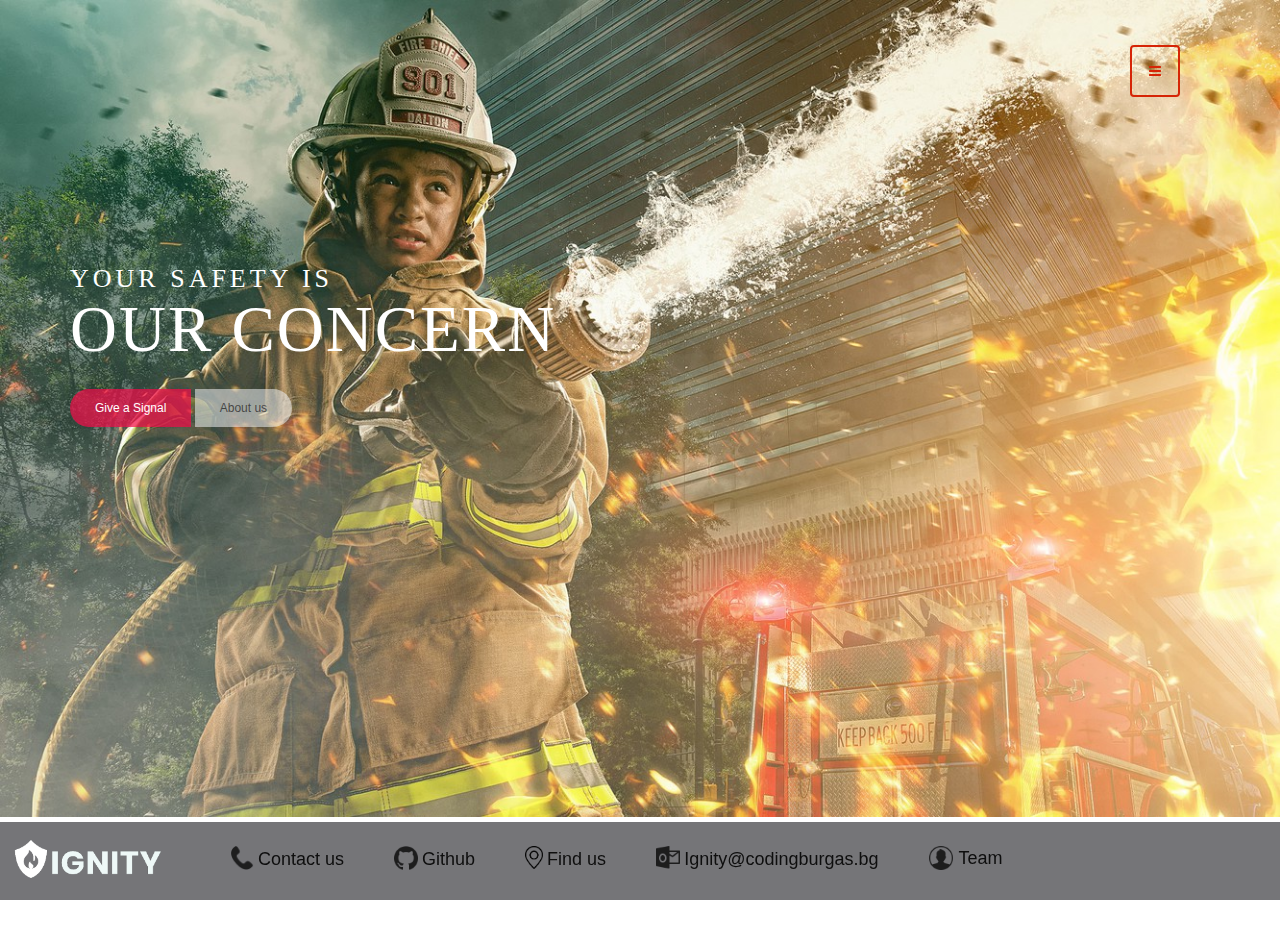
==== Fire-Department/index.html @ 9d0bdcf5 "Fix login footer" ====
<!DOCTYPE html>
<html lang="en">

<head>
    <meta charset="UTF-8">
    <title>IGNITY</title>
    <link rel="stylesheet" type="text/css" href="CSS/index.css">
    <link rel="stylesheet" type="text/css" href="CSS/navbar.css">
    <link rel="stylesheet" type="text/css" href="CSS/footer.css">
    <link rel="stylesheet" type="text/css" href="https://maxcdn.bootstrapcdn.com/bootstrap/3.3.7/css/bootstrap.min.css">
    <link rel="stylesheet" type="text/css" href="https://cdnjs.cloudflare.com/ajax/libs/font-awesome/4.7.0/css/font-awesome.min.css">

</head>

<body>


    <div class="container">

        <div class="logo">
            <a href="index.html"><img class="imgLogo" src="IMG/ignitylogo.png"></a>
        </div>
        </a>

        <div class="navigation-wrapper">
            <div class="navigation-button">
                <i class="fa fa-bars"></i>
            </div>
            <div class="navigation-menu">
                <ul>
                    <li><a href="index.html">HOME</a></li>
                    <li><a href="HTML/about.html">ABOUT US</a></li>
                    <li><a href="HTML/teams.html">TEAMS</a></li>
                    <li><a href="HTML/vehicles.html">VEHICLES</a></li>
                    <li><a href="HTML/signal.html">GIVE A SIGNAL</a></li>
                    <li><a href="HTML/login.html">LOGIN</a></li>
                </ul>
            </div>
        </div>

        <section class="hero">
            <h1>Your safety is <br> <span>OUR CONCERN</span></h1>
            <div class="button">
                <a href="HTML/signal.html" class="btn1">Give a Signal</a>
                <a href="HTML/about.html" class="btn2">About us</a>
            </div>
        </section>
    </div>

    <div class="footer">

        <footer>
            <div class="inner_footer">
                <div class="logo_container">
                    <a href="index.html"><img src="IMG/ignityLogo.png" width="180px" style="float: left;"></a>

                    <img src="IMG/phoneLogo.png" width="28px" class="footerimg imgopacity" alt="phone">
                    <h4 onclick="openContact()"> Contact us </h4>

                    <img src="IMG/githubLogo.png" width="28px" class="footerimg imgopacity" alt="github">
                    <h4 onclick="openGithub()"> Github </h4>

                    <img src="IMG/placeLogo.png" width="22px" class="footerimg" alt="place">
                    <h4 onclick="openPlace()"> Find us </h4>


                    <img src="IMG/outlookLogo.png" width="28px" class="footerimg imgopacity" alt="outlook">
                    <h4 onclick="openOutlook()">
                        Ignity@codingburgas.bg
                    </h4>

                    <img src="IMG/profilePictureLogo.png" width="28px" class="footerimg imgopacity" alt="profile">
                    <div class="popup footerimg" onclick="popUpTeam()">Team
                        <span class="popuptext" id="myPopup">Veselin Stoyanov<br> Mario Berberov<br>Aleks Staykova<br> Georgi Vasilev</bt></span>
                    </div>

                    <script src="JavaScript/footer.js"></script>
                </div>

            </div>
        </footer>
    </div>

    <p class="bottom">footer</p>
</body>

<script src="JavaScript/navbar.js">
</script>

</html>
---- Fire-Department/CSS/index.css ----
body {
    overflow: visible;
    height: 0px;
    background-image: url("../IMG/indexBackGround.jpg");
    background-position: 0px 0px;
    background-size: auto;
    background-size: cover;
    background-repeat: repeat-x;
    -o-object-fit: fill;
    object-fit: fill;
    font-family: 'Montserrat', sans-serif;
}

.imgLogo {
    position: static;
    display: inline-block;
    margin-left: -10%;
    padding-top: 0%;
    width: 150px;
    z-index: -1;
}

.container {
    width: 80%;
    position: relative;
    top: 40px;
}

.hero h1 {
    margin-top: 205px;
    text-transform: uppercase;
    font-family: impact;
    font-size: 26px;
    letter-spacing: 4px;
    color: white;
}

span {
    font-size: 65px;
    letter-spacing: 2px;
    font-family: impact;
    bottom: 500s;
}

.bottom {
    margin-top: 536px;
    opacity: 0%;
}

.button {
    font-family: 'Roboto Condensed', sans-serif;
    font-weight: normal;
    font-size: 12px;
    margin-top: 35px;
}

.btn1:hover {
    padding: 12px 25px;
    text-decoration: none;
    background: #f20c4a;
    color: white;
}

.btn2:hover {
    padding: 12px 25px;
    text-decoration: none;
    background: #fcfcfc;
    color: rgb(0, 0, 0);
}

.btn1 {
    padding: 12px 25px;
    background: #f20c49b6;
    text-decoration: none;
    color: white;
    border-top-left-radius: 20px;
    border-bottom-left-radius: 20px;
}

.btn2 {
    padding: 12px 25px;
    background: #f4f6f888;
    text-decoration: none;
    color: rgba(51, 51, 51, 0.842);
    border-top-right-radius: 20px;
    border-bottom-right-radius: 20px;
}
---- Fire-Department/CSS/navbar.css ----
.navigation-wrapper {
    position: relative;
    z-index: 2;
}

.navigation-button {
    display: flex;
    align-items: center;
    justify-content: center;
    flex-wrap: wrap;
    position: fixed;
    top: 45px;
    right: 100px;
    background: transparent;
    cursor: pointer;
}

.navigation-button .fa {
    border: 2px solid rgb(214, 37, 6);
    border-radius: 4px;
    padding: 17px;
    color: rgb(214, 37, 6);
}

.navigation-menu ul li {
    list-style: none;
    font-family: impact;
    font-weight: 300;
    color: hsl(0, 0%, 70%);
}

a:hover {
    padding: 15px 15px;
}

.navigation-menu {
    content: '';
    position: fixed;
    top: 0;
    right: 0;
    width: 30%;
    background-color: white;
    background-image: url(../IMG/fireNavBar.gif);
    background-position: center;
    background-size: cover;
    filter: grayscale(30%);
    height: 100%;
    transform: skewX(0deg) translate(100%, 0);
    transform-origin: top right;
    transition: all .2s ease-in;
    cursor: pointer;
}

.navigation-menu ul {
    position: fixed;
    right: 120px;
    top: 140px;
    width: 400px;
    margin-top: 100px;
    margin-right: -170px;
    cursor: pointer;
}

li:hover {
    color: rgba(255, 255, 255, 0.678);
}

.navigation-menu ul li {
    position: relative;
    z-index: 999;
    font-size: 32px;
    color: hsl(0, 0%, 10%);
    line-height: 64px;
}

.navigation-menu ul li a {
    border: none;
    color: rgb(104, 143, 202);
    text-decoration: none;
    cursor: pointer;
}

.navigation-menu.active {
    transform: skewX(8deg) translate(0, 0);
}

.navigation-menu li {
    opacity: 0;
    transform: translate(0, 1px);
    transition: all .0s ease-in .1s;
}

.navigation-menu.active li {
    opacity: 1;
    transform: translate(0, 0);
    transition: all .0.5s ease-in 0s;
}

.navigation-menu.active li {
    opacity: 1;
    transform: translate(0, 0);
    transition: all .2s ease-in 0s;
}

.navigation-menu.active li:nth-child(1) {
    transition-delay: .3s;
}

.navigation-menu.active li:nth-child(2) {
    transition-delay: .4s;
}

.navigation-menu.active li:nth-child(3) {
    transition-delay: .5s;
}

.navigation-menu.active li:nth-child(4) {
    transition-delay: .6s;
}

.navigation-menu.active li:nth-child(5) {
    transition-delay: .7s;
}

.navigation-menu.active li:nth-child(6) {
    transition-delay: .8s;
}
---- Fire-Department/CSS/footer.css ----
.footer {
    position: fixed;
    left: 0;
    bottom: 0;
    width: 100%;
    padding-top: 10px;
    color: rgb(14, 14, 14);
    padding-bottom: 0px;
    background-color: rgba(37, 37, 42, 0.637);
    z-index: 0;
    align-items: center;
}

h4 {
    float: left;
    padding-top: 8px;
    cursor: pointer;
}

.footerimg {
    float: left;
    margin-left: 50px;
    padding-top: 14px;
    padding-right: 4px;
}

.imgopacity {
    opacity: 0.75;
}

.popup {
    position: relative;
    display: inline-block;
    cursor: pointer;
    -webkit-user-select: none;
    -moz-user-select: none;
    -ms-user-select: none;
    user-select: none;
    font-size: large;
}

.popup .popuptext {
    visibility: hidden;
    width: 160px;
    background-color: rgba(255, 255, 255, 0.61);
    color: rgb(105, 105, 105);
    text-align: center;
    border-radius: 6px;
    padding: 8px 0;
    position: absolute;
    z-index: 1;
    bottom: 125%;
    left: 50%;
    margin-left: -80px;
    font-size: 15px;
    font-family: sans-serif;
}

.popup {
    margin-left: 2px;
}

.popup .popuptext::after {
    content: "";
    font-family: sans-serif;
    position: absolute;
    top: 100%;
    left: 50%;
    margin-left: -5px;
    border-width: 5px;
    border-style: solid;
    border-color: #555;
}

.popup .show {
    visibility: visible;
}
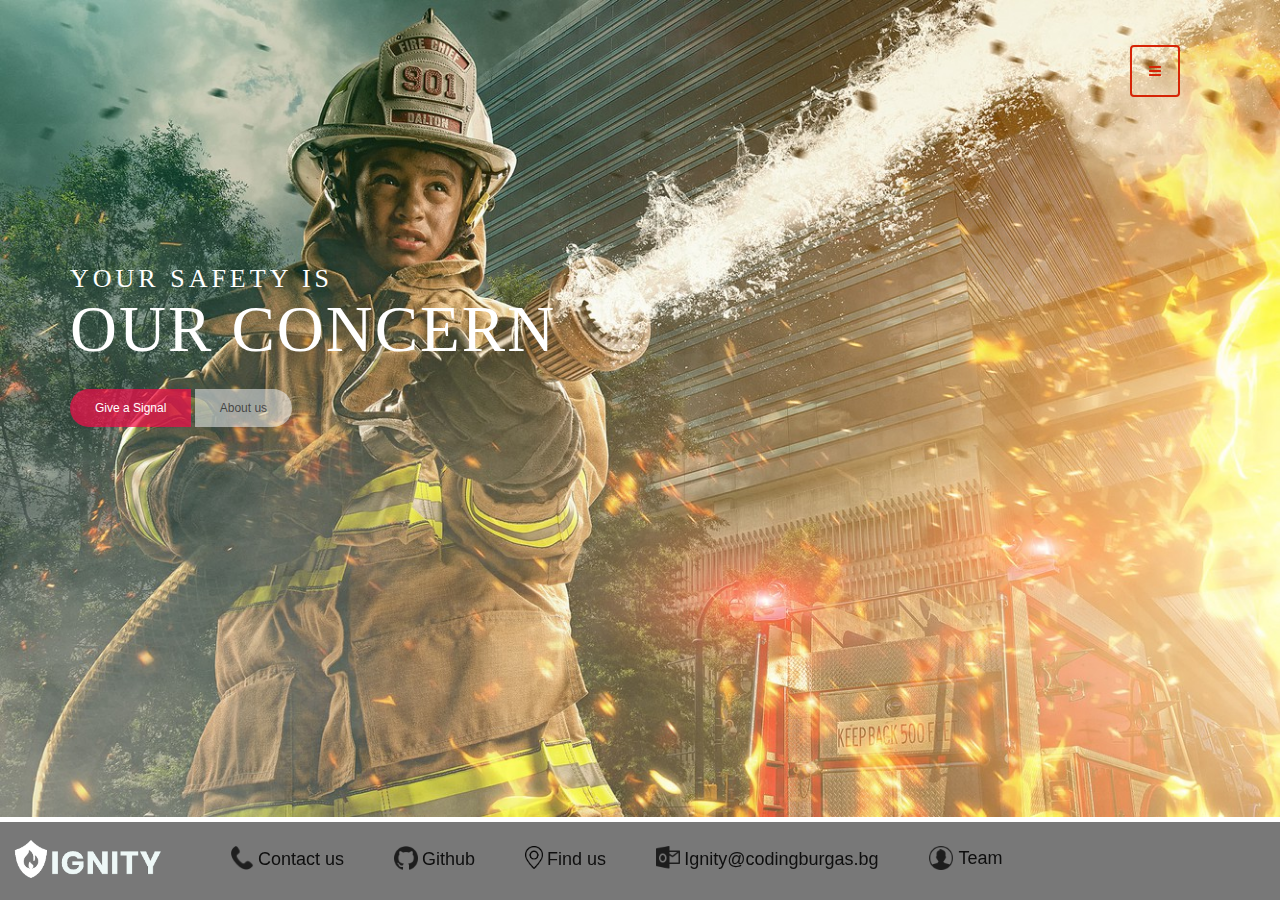
==== commit a5badfdd: "Add content to the vehicles page" ====
--- a/Fire-Department/index.html
+++ b/Fire-Department/index.html
@@ -20,7 +20,7 @@
         <div class="logo">
             <a href="index.html"><img class="imgLogo" src="IMG/ignitylogo.png"></a>
         </div>
-        </a>
+
 
         <div class="navigation-wrapper">
             <div class="navigation-button">
@@ -30,8 +30,8 @@
                 <ul>
                     <li><a href="index.html">HOME</a></li>
                     <li><a href="HTML/about.html">ABOUT US</a></li>
+                    <li><a href="HTML/vehicles.html">VEHICLES</a></li>
                     <li><a href="HTML/teams.html">TEAMS</a></li>
-                    <li><a href="HTML/vehicles.html">VEHICLES</a></li>
                     <li><a href="HTML/signal.html">GIVE A SIGNAL</a></li>
                     <li><a href="HTML/login.html">LOGIN</a></li>
                 </ul>
@@ -81,7 +81,6 @@
         </footer>
     </div>
 
-    <p class="bottom">footer</p>
 </body>
 
 <script src="JavaScript/navbar.js">
--- a/Fire-Department/CSS/footer.css
+++ b/Fire-Department/CSS/footer.css
@@ -2,11 +2,12 @@
     position: fixed;
     left: 0;
     bottom: 0;
+    right: 0;
     width: 100%;
     padding-top: 10px;
     color: rgb(14, 14, 14);
     padding-bottom: 0px;
-    background-color: rgba(37, 37, 42, 0.637);
+    background-color: rgba(43, 43, 43, 0.637);
     z-index: 0;
     align-items: center;
 }
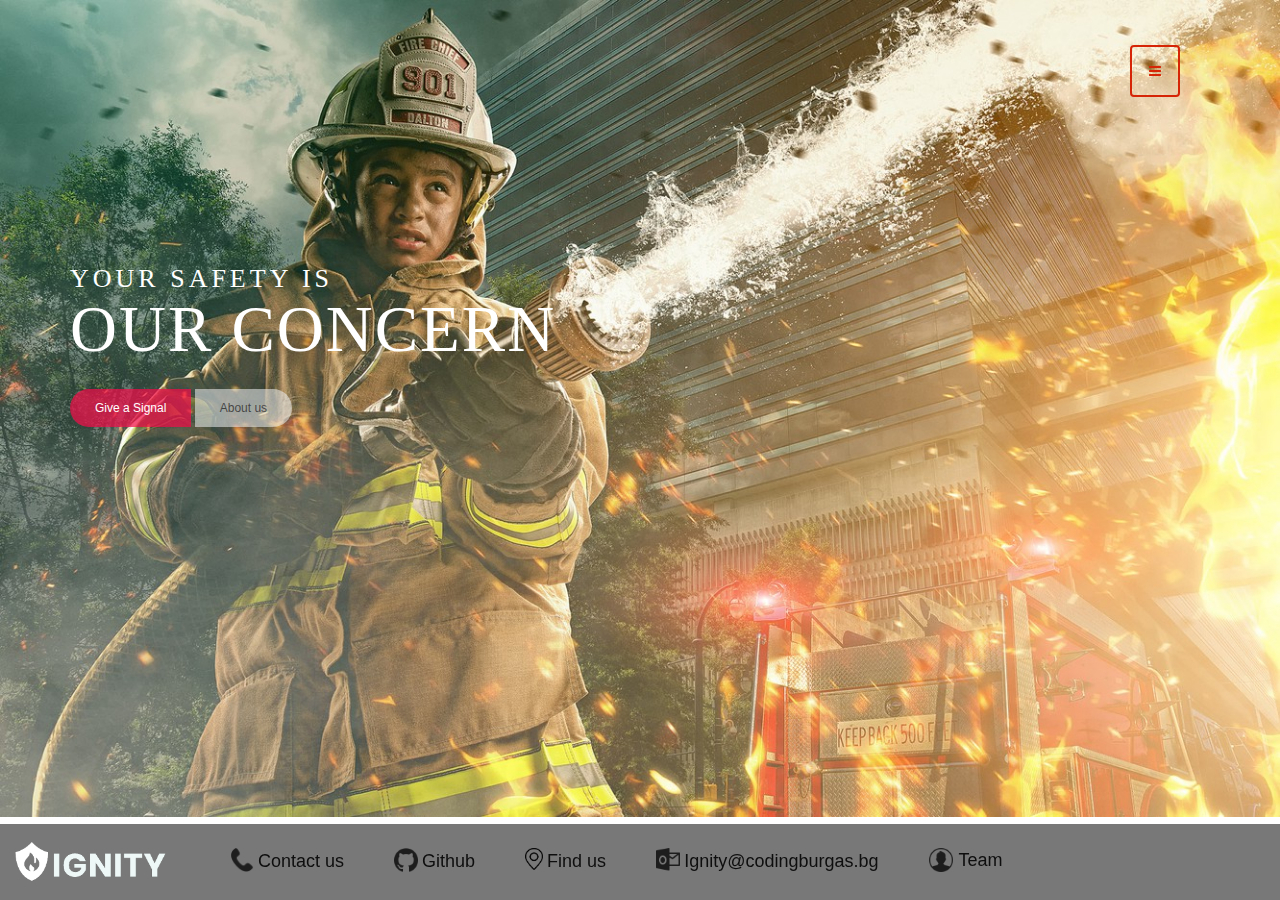
==== commit f93725ba: "Improve login page Design" ====
--- a/Fire-Department/index.html
+++ b/Fire-Department/index.html
@@ -9,7 +9,6 @@
     <link rel="stylesheet" type="text/css" href="CSS/footer.css">
     <link rel="stylesheet" type="text/css" href="https://maxcdn.bootstrapcdn.com/bootstrap/3.3.7/css/bootstrap.min.css">
     <link rel="stylesheet" type="text/css" href="https://cdnjs.cloudflare.com/ajax/libs/font-awesome/4.7.0/css/font-awesome.min.css">
-
 </head>
 
 <body>
--- a/Fire-Department/CSS/navbar.css
+++ b/Fire-Department/CSS/navbar.css
@@ -26,7 +26,7 @@
     list-style: none;
     font-family: impact;
     font-weight: 300;
-    color: hsl(0, 0%, 70%);
+    color: hsl(0, 0%, 100%);
 }
 
 a:hover {
@@ -39,11 +39,9 @@
     top: 0;
     right: 0;
     width: 30%;
-    background-color: white;
-    background-image: url(../IMG/fireNavBar.gif);
+    background: linear-gradient(to left, rgb(221, 57, 20) 0%, rgb(247, 107, 21) 100%);
     background-position: center;
     background-size: cover;
-    filter: grayscale(30%);
     height: 100%;
     transform: skewX(0deg) translate(100%, 0);
     transform-origin: top right;
@@ -62,7 +60,7 @@
 }
 
 li:hover {
-    color: rgba(255, 255, 255, 0.678);
+    color: rgb(255, 255, 255);
 }
 
 .navigation-menu ul li {
@@ -75,7 +73,7 @@
 
 .navigation-menu ul li a {
     border: none;
-    color: rgb(104, 143, 202);
+    color: rgb(255, 255, 255);
     text-decoration: none;
     cursor: pointer;
 }
--- a/Fire-Department/CSS/footer.css
+++ b/Fire-Department/CSS/footer.css
@@ -6,7 +6,21 @@
     width: 100%;
     padding-top: 10px;
     color: rgb(14, 14, 14);
-    padding-bottom: 0px;
+    padding-bottom: 10px;
+    background-color: rgba(43, 43, 43, 0.637);
+    z-index: 0;
+    align-items: center;
+}
+
+.footer-relative {
+    position: relative;
+    left: 0;
+    bottom: 0;
+    right: 0;
+    width: 100%;
+    padding-top: 10px;
+    color: rgb(14, 14, 14);
+    padding-bottom: 70px;
     background-color: rgba(43, 43, 43, 0.637);
     z-index: 0;
     align-items: center;
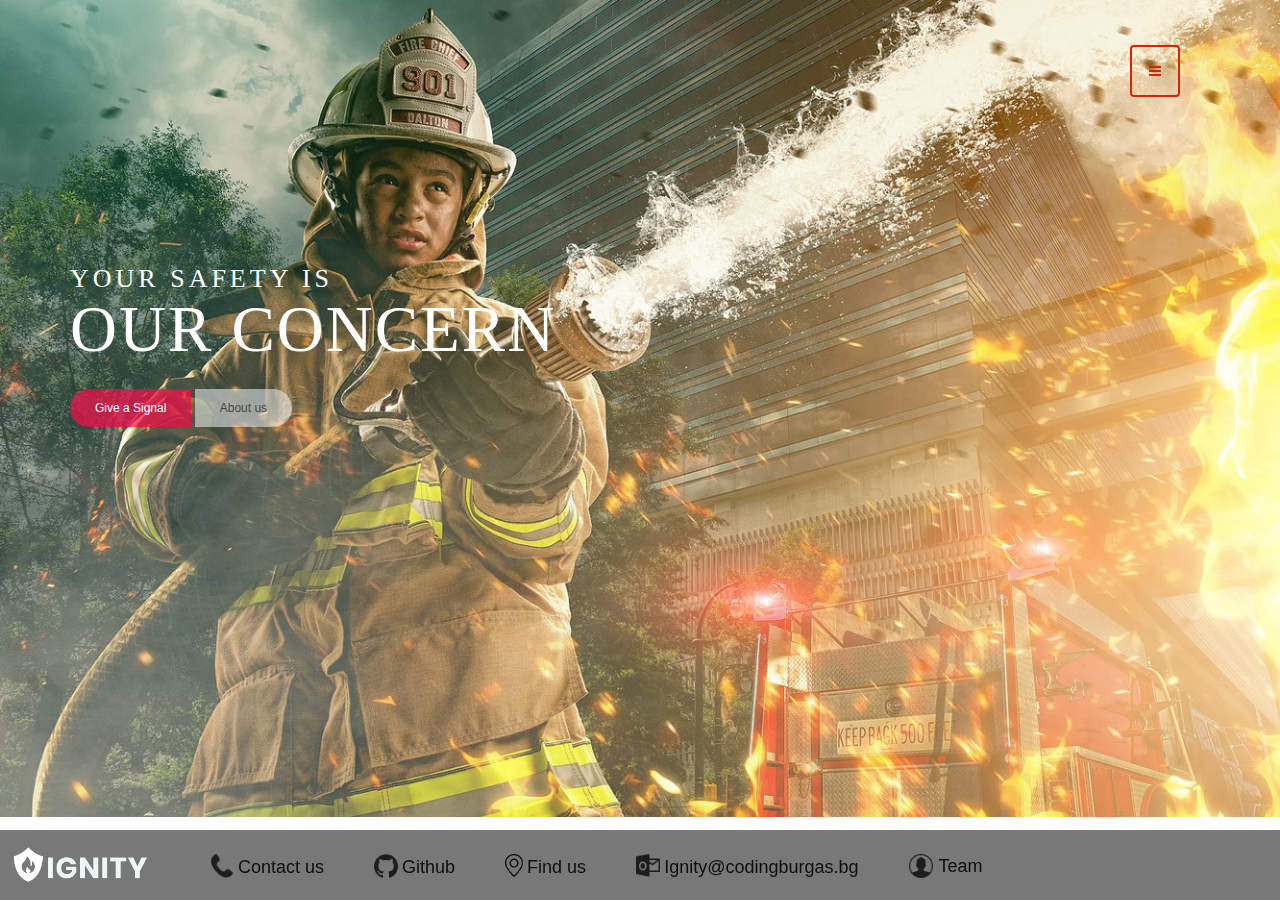
==== commit e1c8dafd: "Improve footer" ====
--- a/Fire-Department/index.html
+++ b/Fire-Department/index.html
@@ -51,7 +51,7 @@
         <footer>
             <div class="inner_footer">
                 <div class="logo_container">
-                    <a href="index.html"><img src="IMG/ignityLogo.png" width="180px" style="float: left;"></a>
+                    <a href="index.html"><img src="IMG/ignityLogo.png" width="160px" style="float: left;"></a>
 
                     <img src="IMG/phoneLogo.png" width="28px" class="footerimg imgopacity" alt="phone">
                     <h4 onclick="openContact()"> Contact us </h4>
